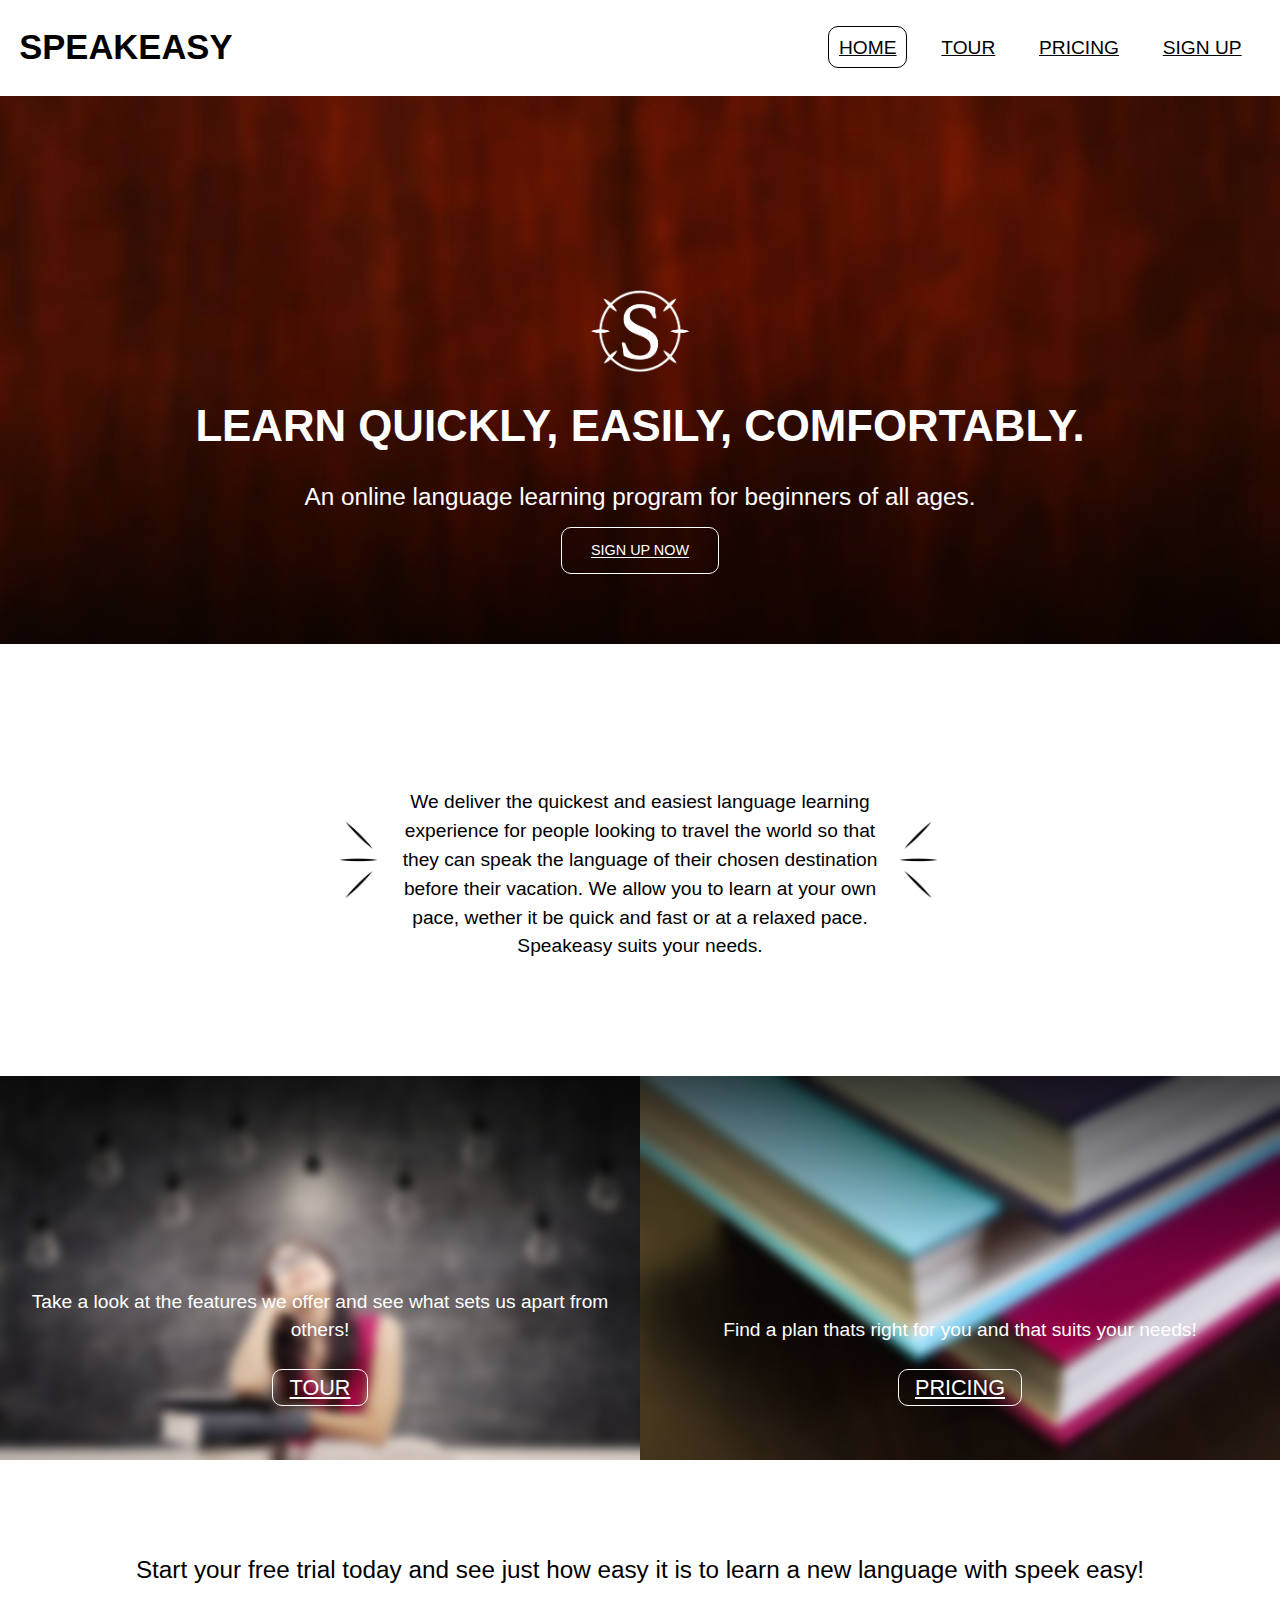
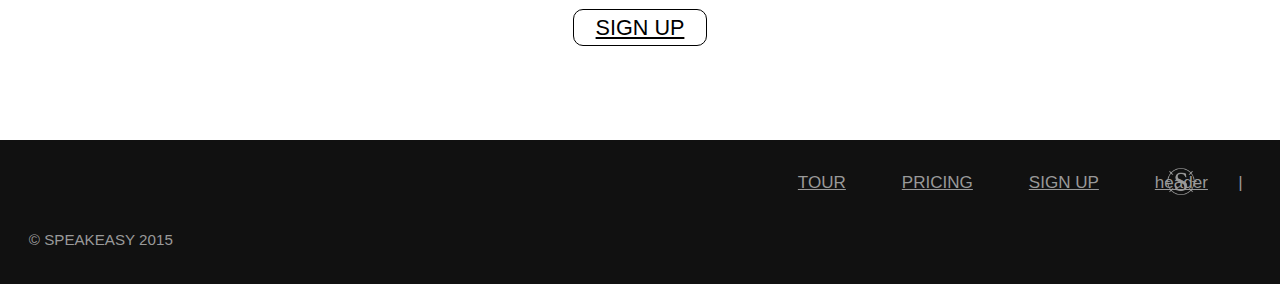
==== index.html @ 51e96afe "Current page highlight/box" ====
<!DOCTYPE html>
<html lang="en-ca">
<head>
<meta charset="utf-8">
<meta name="viewport" content="width=device-width, initial-scale=1.0, maximum-scale=1.0, target-densitydpi=medium-dpi, user-scalable=0" />
<title>SpeakEasy</title>
<link href="css/modules.css" rel="stylesheet">
<link href="css/type.css" rel="stylesheet">
<link href="css/grid.css" rel="stylesheet">
<link href="css/main.css" rel="stylesheet">
<link href='https://fonts.googleapis.com/css?family=Source+Sans+Pro:400,300,700|Amatic+SC:400,700' rel='stylesheet' type='text/css'>
<meta name="handheldfriendly" content="true">
<meta name="mobileoptimized" content="240">
</head>

<ul class="skip-links">
  <li><a href="#main">Jump to main content</a></li>
  <li><a href="#nav">Jump to navigation</a></li>

</ul>

<header id="header" role="navigation">

  <div class="grid">
    <div class="grid xs-1-4 s-1-4 m-1-4 l-1-4 xl-1-4">
      <div class="unit xs-1-3 s-1-3 m-1-3 l-1-3 xl-1-3">
        <a href="index.html" style="text-decoration:none; color:#000;"><h1 class="amatic push-0">SPEAKEASY</h1></a>
      </div>
    </div>

    <div class="grid xs-1-2 s-1-2 m-3-4 l-3-4 xl-3-4">
    <nav class="pad-top-half">
      <ul class="nav unit ">
        <li><a class="current" href="index.html">HOME</a></li>
        <li><a href="tour.html">TOUR</a></li>
        <li><a href="pricing.html">PRICING</a></li>
        <li><a href="signup.html">SIGN UP</a></li>
      </ul>
    </nav>
  </div>
</header>

<main id="main" role="main">
<body>

    <div class="grid xs-1 s-1 m-1 l-1 xl-1">
      <div class="grid xs-1 s-1 m-1 l-1 xl-1">
        <div class="banner">
          <div class="ban-con">
            <div class="logo">
              <div class="unit xs-1 s-1 m-1 l-1 xl-1 pad-t-2">
              <h1 class="yotta amatic pad-t-2 ">LEARN QUICKLY, EASILY, COMFORTABLY.</h1>
              <p class="giga 300 gutter">An online language learning program for beginners of all ages.</p>
              <a class="sign-up1" href="signup.html">SIGN UP NOW</a>
            </div>
            </div>
          </div>
        </div>
      </div>
    </div>


  <div class="grid">

    <div class=" spike unit xs-1 s-1 m-3-4 l-1-2 xl-1-2 center gutter-2 pad-t">
      <p class="push-0 space">We deliver the quickest and easiest language learning experience for people looking to travel the world so that they can speak the language of their chosen destination before their vacation. We allow you to learn at your own pace, wether it be quick and fast or at a relaxed pace. Speakeasy suits your needs.</p>
    </div>

  </div>

<div class="grid">
    <div class="unit xs-1 s-1 m-1-2 l-1-2 xl-1-2">
      <div class="banner1">
        <div class="ban-con1">
          <p class="kilo gutter">Take a look at the features we offer and see what sets us apart from others!</p>
          <a class="mega" href="tour.html">TOUR</a>
        </div>
      </div>
    </div>

    <div class="unit xs-1 s-1 m-1-2 l-1-2 xl-1-2">
      <div class="banner2">
        <div class="ban-con1">
          <p class="kilo gutter">Find a plan thats right for you and that suits your needs!</p>
          <a class="mega" href="pricing.html">PRICING</a>
        </div>
      </div>
    </div>

</div>

    <div class="grid space gutter">
      <div class="unit xs-1 s-1 m-1 l-1 xl-1 center">
        <p class="giga gutter center"> Start your free trial today and see just how easy it is to learn a new language with speek easy!</p>
        <a class="mega signup center gutter" href="signup.html">SIGN UP</a>
      </div>
    </div>

</body>
</main>

<footer>
  <div class="grid">
    <div class="unit xs-1 s-1 m-1 l-1 xl-1 pad-t ">
      <nav class="milli right gutter"role="navigation">
        <ul class="nav-f">
          <li><a href="tour.html">TOUR</a></li>
          <li><a href="pricing.html">PRICING</a></li>
          <li><a href="signup.html">SIGN UP</a></li>
          <li><a class="logo2" href="#header">header</a> | </li>
        </ul>
    </nav>
  </div>
  </div>

  <div class="grid">
    <div class="unit xs-1 s-1 m-1 l-1 xl-1 gutter" role="contentinfo">
      <p class="micro">© SPEAKEASY 2015</p>
    </div>
  </div>

</footer>

</html>
---- css/modules.css ----
/*!
 * Modulifier || Code released under the UNLICENSE
 * Code under other copyrights & licenses listed below.
 * http://modulifier.web-dev.tools/#responsive;images;list-group;embed;media-object;positioning;forms;accessibility;print
 */

@-moz-viewport { width: device-width; scale: 1; }
@-ms-viewport { width: device-width; scale: 1; }
@-o-viewport { width: device-width; scale: 1; }
@-webkit-viewport { width: device-width; scale: 1; }
@viewport { width: device-width; scale: 1; }

html {
  box-sizing: border-box;
  -moz-text-size-adjust: 100%;
  -ms-text-size-adjust: 100%;
  -webkit-text-size-adjust: 100%;
  text-size-adjust: 100%;
}

*, *::before, *::after {
  box-sizing: inherit;
}

body {
  margin: 0;
}

article, aside, details, figcaption, figure,
footer, header, main, menu, nav, section, summary {
  display: block;
}

audio, canvas, progress, video {
  display: inline-block;
  vertical-align: baseline;
}

template {
  display: none;
}

img {
  border: 0;
}

.img-flex {
  display: block;
  width: 100%;
}

svg:not(:root) {
  overflow: hidden;
}

svg {
  fill: currentColor;
  stroke: currentColor;
}

.image-replacement, .ir {
  overflow: hidden;
  direction: ltr;
  text-align: left;
  text-indent: 100%;
  white-space: nowrap;
}

.list-group {
  padding-left: 0;
  list-style-type: none;
}

.list-group > dd {
  margin-left: 0;
}

.list-group--inline::before,
.list-group--inline::after {
  content: "";
  display: table;
}

.list-group--inline::after {
  clear: both;
}

.list-group--inline > li {
  display: inline-block;
}

.list-group--inline > dt {
  clear: left;
  float: left;
  width: 11em;
}

.list-group--inline > dd {
  float: left;
  min-width: 12em;
}

.embed {
  margin-left: 0;
  margin-right: 0;
  overflow: hidden;
  position: relative;
  width: 100%;
}

.embed--1by1 {
  padding-top: 100%; /* Square */
}

.embed--4by3 {
  padding-top: 75%; /* Traditional TV/computer screens */
}

.embed--iso216 {
  padding-top: 70.92%; /* A-standard paper sizes */
}

.embed--3by2 {
  padding-top: 66.6%; /* Classic 35 mm film & most digital photos, landscape */
}

.embed--2by3 {
  padding-top: 150%; /* Classic 35 mm film & most digital photos, portrait */
}

.embed--golden {
  padding-top: 61.8%; /* The Golden Ratio */
}

.embed--16by9 {
  padding-top: 56.25%; /* HD TV */
}

.embed--185by100 {
  padding-top: 54.05%; /* Common widescreen cinema */
}

.embed--24by10 {
  padding-top: 41.667%; /* Widescreen cinema: 2.4:1 */;
}

.embed--3by1 {
  padding-top: 33.3333%; /* Panorama photos */
}

.embed--4by1 {
  padding-top: 25%; /* Polyvision */
}

.embed__item {
  height: 100%;
  left: 0;
  position: absolute;
  top: 0;
  width: 100%;
}

.media {
  overflow: hidden;
}

.media__img {
  float: left;
}

.media__img--reversed {
  float: right;
}

.media__img--stacked {
  float: none;
}

.media__body {
  overflow: hidden;
  min-width: 12em; /* Slightly less than 200px, responsiveness built in */
}

.center {
  margin-left: auto;
  margin-right: auto;
}

.clearfix::before, .clearfix::after {
  content: "";
  display: table;
}

.clearfix::after {
  clear: both;
}

.left {
  float: left;
}

.right {
  float: right;
}

.inline {
  display: inline;
}

.block {
  display: block;
}

.inline-block, .ib {
  display: inline-block;
}

.valign-top {
  vertical-align: top;
}

.valign-bottom {
  vertical-align: bottom;
}

.valign-middle {
  vertical-align: middle;
}

.fixed {
  position: fixed;
}

.relative {
  position: relative;
}

.absolute {
  position: absolute;
}

.static {
  position: static;
}

.zindex-1 {
  z-index: 1;
}

.zindex-2 {
  z-index: 2;
}

.zindex-3 {
  z-index: 3;
}

.pin-top-left, .pin-tl {
  top: 0;
  left: 0;
}

.pin-top-right, .pin-tr {
  top: 0;
  right: 0;
}

.pin-bottom-left, .pin-bl {
  bottom: 0;
  left: 0;
}

.pin-bottom-right, .pin-br {
  bottom: 0;
  right: 0;
}

.width-quarter, .w-1-4 {
  width: 25%;
}

.width-half, .w-1-2 {
  width: 50%;
}

.width-full, .w-1 {
  width: 100%;
}

label, .label-block {
  display: block;
  cursor: pointer;
}

input[type="checkbox"] + label,
input[type="radio"] + label,
.label-inline {
  display: inline-block;
}

/*!
 * (c) Nicolas Gallagher and Jonathan Neal of Normalize.css || MIT License
 *     https://necolas.github.io/normalize.css/
 */

button, input, optgroup, select, textarea {
  color: inherit;
  font: inherit;
  margin: 0;
}

button {
  overflow: visible;
}

button,
select {
  text-transform: none;
}

button,
html input[type="button"],
input[type="reset"],
input[type="submit"] {
  -webkit-appearance: button;
  cursor: pointer;
}

button[disabled],
html input[disabled] {
  cursor: default;
}

button::-moz-focus-inner,
input::-moz-focus-inner {
  border: 0;
  padding: 0;
}

input[type="checkbox"],
input[type="radio"] {
  padding: 0;
}

input[type="number"]::-webkit-inner-spin-button,
input[type="number"]::-webkit-outer-spin-button {
  height: auto;
}

input[type="search"] {
  -webkit-appearance: textfield;
}

input[type="search"]::-webkit-search-cancel-button,
input[type="search"]::-webkit-search-decoration {
  -webkit-appearance: none;
}

fieldset {
  border: 1px solid;
}

legend {
  border: 0;
  padding: 0;
}

textarea {
  overflow: auto;
}

optgroup {
  font-weight: bold;
}

/*! End Normalize.css code */

a:hover, a:active {
  outline: none;
}

a:focus, [tabindex="0"]:focus,
input:focus, textarea:focus, button:focus {
  outline: 3px solid #000;
  outline-offset: 3px;
}

.skip-links {
  margin: 0;
  padding: 0;
  list-style-type: none;
}

.skip-links a {
  padding: 0.5em 0.75em;
  position: absolute;
  top: -3em;
  z-index: 10000; /* To make sure they're always on top */
  background-color: #000;
  color: #fff;
  font-size: 1.125rem;
  font-weight: bold;
  text-decoration: none;
}

.skip-links a:focus {
  top: 0;
}

.print-only {
  display: none;
  visibility: hidden;
}

@media print {

  .no-print {
    display: none;
    visibility: hidden;
  }

  .print-only {
    display: block;
    visibility: visible;
  }

  /*!
   * (c) HTML5 Boilerplate || MIT License
   *     https://html5boilerplate.com/
   */

  *, *:before, *:after, *:first-letter, *:first-line {
    background: none transparent !important;
    color: #000 !important;
    box-shadow: none !important;
    text-shadow: none !important;
  }

  a, a:visited {
    text-decoration: underline;
  }

  a[href]:after {
    content: " (" attr(href) ")";
  }

  abbr[title]:after {
    content: " (" attr(title) ")";
  }

  a[href^="#"]:after,
  a[href^="javascript:"]:after {
    content: "";
  }

  pre, blockquote {
    page-break-inside: avoid;
  }

  thead {
    display: table-header-group;
  }

  tr, img {
    page-break-inside: avoid;
  }

  p, h1, h2, h3, h4, h5, h6 {
    orphans: 3;
    widows: 3;
  }

  h1, h2, h3, h4, h5, h6 {
    page-break-after: avoid;
  }

  /*! End HTML5 Boilerplate code */
}
---- css/type.css ----
/*
  Typografier || Code released under the UNLICENSE
  http://typografier.web-dev.tools/#0,100,1.3,1.067;38,110,1.4,1.125;60,120,1.5,1.125;90,130,1.5,1.125
*/

html {
  font-size: 100%;
  line-height: 1.3;
}

a {
  background-color: transparent;
}

sub, sup {
  font-size: 75%;
  line-height: 1px;
  position: relative;
  vertical-align: baseline;
}

sup {
  top: -0.5em;
}

sub {
  bottom: -0.25em;
}

pre, code, kbd, samp {
  font-size: 100%;
}

abbr[title] {
  border-bottom: 1px dotted;
  text-decoration: none;
}

b, strong {
  font-weight: bold;
}

dfn, caption {
  font-style: italic;
}

hr {
  border: 0;
  border-top: 1px solid;
  height: 0;
}

table {
  border-collapse: collapse;
  border-spacing: 0;
  width: 100%;
}

th, td {
  border-bottom: 1px solid;
  text-align: left;
}

thead th {
  vertical-align: bottom;
}

.text-left {
  text-align: left;
}

.text-right {
  text-align: right;
}

.text-center {
  text-align: center;
}

.normal {
  font-weight: normal;
}

.bold {
  font-weight: bold;
}

.italic {
  font-style: italic;
}

.text-upper {
  text-transform: uppercase;
}

.text-lower {
  text-transform: lowercase;
}

h1, h2, h3, h4, h5, h6,
p, ul, ol, dl, dd, figure,
blockquote, details, hr,
fieldset, pre, table {
  margin: 0 0 1.3rem;
}

.yotta {
  font-size: 1.5745rem;
  line-height: 1.6513;
}

.zetta {
  font-size: 1.4757rem;
  line-height: 1.7619;
}

h1, .exa {
  font-size: 1.3830rem;
  line-height: 1.8800;
}

h2, .peta {
  font-size: 1.2962rem;
  line-height: 1.0030;
}

h3, .tera {
  font-size: 1.2148rem;
  line-height: 1.0702;
}

h4, .giga {
  font-size: 1.1385rem;
  line-height: 1.1419;
}

h5, .mega {
  font-size: 1.0670rem;
  line-height: 1.2184;
}

h6, .kilo, input, textarea {
  font-size: 1.0000rem;
  line-height: 1.3000;
}

small, .milli {
  font-size: 0.9372rem;
  line-height: 1.3871;
}

.micro {
  font-size: 0.8784rem;
  line-height: 1.4800;
}

.push {
  margin-bottom: 1.3rem;
}

.push-none, .push-0 {
  margin-bottom: 0;
}

.push-double, .push-2 {
  margin-bottom: 2.6000rem;
}

.push-half, .push-1-2 {
  margin-bottom: 0.6500rem;
}

.push-quarter, .push-1-4 {
  margin-bottom: 0.3250rem;
}

.push-right-quarter, .push-r-1-4 {
  margin-right: 0.3250rem;
}

.push-right-half, .push-r-1-2 {
  margin-right: 0.6500rem;
}

.push-right, .push-r {
  margin-right: 1.3rem;
}

.pad-top, .pad-t {
  padding-top: 1.3rem;
}

.pad-bottom, .pad-b {
  padding-bottom: 1.3rem;
}

.pad-top-double, .pad-t-2 {
  padding-top: 2.6000rem;
}

.pad-bottom-double, .pad-b-2 {
  padding-bottom: 2.6000rem;
}

.pad-top-half, .pad-t-1-2 {
  padding-top: 0.6500rem;
}

.pad-bottom-half, .pad-b-1-2 {
  padding-bottom: 0.6500rem;
}

.pad-top-quarter, .pad-t-1-4 {
  padding-top: 0.3250rem;
}

.pad-bottom-quarter, .pad-b-1-4 {
  padding-bottom: 0.3250rem;
}

.island {
  padding: 1.3rem;
}

.island-double, .island-2 {
  padding: 2.6000rem;
}

.island-half, .island-1-2 {
  padding: 0.6500rem;
}

.island-quarter, .island-1-4,
td, th, fieldset {
  padding: 0.3250rem;
}

.gutter {
  padding-left: 1.3rem;
  padding-right: 1.3rem;
}

.gutter-double, .gutter-2 {
  padding-left: 2.6000rem;
  padding-right: 2.6000rem;
}

.gutter-half, .gutter-1-2 {
  padding-left: 0.6500rem;
  padding-right: 0.6500rem;
}

.gutter-quarter, .gutter-1-4 {
  padding-left: 0.3250rem;
  padding-right: 0.3250rem;
}

@media only screen and (min-width: 38em) {

html {
  font-size: 110%;
  line-height: 1.4;
}

h1, h2, h3, h4, h5, h6,
p, ul, ol, dl, dd, figure,
blockquote, details, hr,
fieldset, pre, table {
  margin: 0 0 1.4rem;
}

.yotta {
  font-size: 2.2807rem;
  line-height: 1.2277;
}

.zetta {
  font-size: 2.0273rem;
  line-height: 1.3812;
}

h1, .exa {
  font-size: 1.8020rem;
  line-height: 1.5538;
}

h2, .peta {
  font-size: 1.6018rem;
  line-height: 1.7480;
}

h3, .tera {
  font-size: 1.4238rem;
  line-height: 1.9665;
}

h4, .giga {
  font-size: 1.2656rem;
  line-height: 1.1062;
}

h5, .mega {
  font-size: 1.1250rem;
  line-height: 1.2444;
}

h6, .kilo, input, textarea {
  font-size: 1.0000rem;
  line-height: 1.4000;
}

small, .milli {
  font-size: 0.8889rem;
  line-height: 1.5750;
}

.micro {
  font-size: 0.7901rem;
  line-height: 1.7719;
}

.push {
  margin-bottom: 1.4rem;
}

.push-none, .push-0 {
  margin-bottom: 0;
}

.push-double, .push-2 {
  margin-bottom: 2.8000rem;
}

.push-half, .push-1-2 {
  margin-bottom: 0.7000rem;
}

.push-quarter, .push-1-4 {
  margin-bottom: 0.3500rem;
}

.push-right-quarter, .push-r-1-4 {
  margin-right: 0.3500rem;
}

.push-right-half, .push-r-1-2 {
  margin-right: 0.7000rem;
}

.push-right, .push-r {
  margin-right: 1.4rem;
}

.pad-top, .pad-t {
  padding-top: 1.4rem;
}

.pad-bottom, .pad-b {
  padding-bottom: 1.4rem;
}

.pad-top-double, .pad-t-2 {
  padding-top: 2.8000rem;
}

.pad-bottom-double, .pad-b-2 {
  padding-bottom: 2.8000rem;
}

.pad-top-half, .pad-t-1-2 {
  padding-top: 0.7000rem;
}

.pad-bottom-half, .pad-b-1-2 {
  padding-bottom: 0.7000rem;
}

.pad-top-quarter, .pad-t-1-4 {
  padding-top: 0.3500rem;
}

.pad-bottom-quarter, .pad-b-1-4 {
  padding-bottom: 0.3500rem;
}

.island {
  padding: 1.4rem;
}

.island-double, .island-2 {
  padding: 2.8000rem;
}

.island-half, .island-1-2 {
  padding: 0.7000rem;
}

.island-quarter, .island-1-4,
td, th, fieldset {
  padding: 0.3500rem;
}

.gutter {
  padding-left: 1.4rem;
  padding-right: 1.4rem;
}

.gutter-double, .gutter-2 {
  padding-left: 2.8000rem;
  padding-right: 2.8000rem;
}

.gutter-half, .gutter-1-2 {
  padding-left: 0.7000rem;
  padding-right: 0.7000rem;
}

.gutter-quarter, .gutter-1-4 {
  padding-left: 0.3500rem;
  padding-right: 0.3500rem;
}

}

@media only screen and (min-width: 60em) {

html {
  font-size: 120%;
  line-height: 1.5;
}

h1, h2, h3, h4, h5, h6,
p, ul, ol, dl, dd, figure,
blockquote, details, hr,
fieldset, pre, table {
  margin: 0 0 1.5rem;
}

.yotta {
  font-size: 2.2807rem;
  line-height: 1.3154;
}

.zetta {
  font-size: 2.0273rem;
  line-height: 1.4798;
}

h1, .exa {
  font-size: 1.8020rem;
  line-height: 1.6648;
}

h2, .peta {
  font-size: 1.6018rem;
  line-height: 1.8729;
}

h3, .tera {
  font-size: 1.4238rem;
  line-height: 1.0535;
}

h4, .giga {
  font-size: 1.2656rem;
  line-height: 1.1852;
}

h5, .mega {
  font-size: 1.1250rem;
  line-height: 1.3333;
}

h6, .kilo, input, textarea {
  font-size: 1.0000rem;
  line-height: 1.5000;
}

small, .milli {
  font-size: 0.8889rem;
  line-height: 1.6875;
}

.micro {
  font-size: 0.7901rem;
  line-height: 1.8984;
}

.push {
  margin-bottom: 1.5rem;
}

.push-none, .push-0 {
  margin-bottom: 0;
}

.push-double, .push-2 {
  margin-bottom: 3.0000rem;
}

.push-half, .push-1-2 {
  margin-bottom: 0.7500rem;
}

.push-quarter, .push-1-4 {
  margin-bottom: 0.3750rem;
}

.push-right-quarter, .push-r-1-4 {
  margin-right: 0.3750rem;
}

.push-right-half, .push-r-1-2 {
  margin-right: 0.7500rem;
}

.push-right, .push-r {
  margin-right: 1.5rem;
}

.pad-top, .pad-t {
  padding-top: 1.5rem;
}

.pad-bottom, .pad-b {
  padding-bottom: 1.5rem;
}

.pad-top-double, .pad-t-2 {
  padding-top: 3.0000rem;
}

.pad-bottom-double, .pad-b-2 {
  padding-bottom: 3.0000rem;
}

.pad-top-half, .pad-t-1-2 {
  padding-top: 0.7500rem;
}

.pad-bottom-half, .pad-b-1-2 {
  padding-bottom: 0.7500rem;
}

.pad-top-quarter, .pad-t-1-4 {
  padding-top: 0.3750rem;
}

.pad-bottom-quarter, .pad-b-1-4 {
  padding-bottom: 0.3750rem;
}

.island {
  padding: 1.5rem;
}

.island-double, .island-2 {
  padding: 3.0000rem;
}

.island-half, .island-1-2 {
  padding: 0.7500rem;
}

.island-quarter, .island-1-4,
td, th, fieldset {
  padding: 0.3750rem;
}

.gutter {
  padding-left: 1.5rem;
  padding-right: 1.5rem;
}

.gutter-double, .gutter-2 {
  padding-left: 3.0000rem;
  padding-right: 3.0000rem;
}

.gutter-half, .gutter-1-2 {
  padding-left: 0.7500rem;
  padding-right: 0.7500rem;
}

.gutter-quarter, .gutter-1-4 {
  padding-left: 0.3750rem;
  padding-right: 0.3750rem;
}

}

@media only screen and (min-width: 90em) {

html {
  font-size: 130%;
  line-height: 1.5;
}

h1, h2, h3, h4, h5, h6,
p, ul, ol, dl, dd, figure,
blockquote, details, hr,
fieldset, pre, table {
  margin: 0 0 1.5rem;
}

.yotta {
  font-size: 2.2807rem;
  line-height: 1.3154;
}

.zetta {
  font-size: 2.0273rem;
  line-height: 1.4798;
}

h1, .exa {
  font-size: 1.8020rem;
  line-height: 1.6648;
}

h2, .peta {
  font-size: 1.6018rem;
  line-height: 1.8729;
}

h3, .tera {
  font-size: 1.4238rem;
  line-height: 1.0535;
}

h4, .giga {
  font-size: 1.2656rem;
  line-height: 1.1852;
}

h5, .mega {
  font-size: 1.1250rem;
  line-height: 1.3333;
}

h6, .kilo, input, textarea {
  font-size: 1.0000rem;
  line-height: 1.5000;
}

small, .milli {
  font-size: 0.8889rem;
  line-height: 1.6875;
}

.micro {
  font-size: 0.7901rem;
  line-height: 1.8984;
}

.push {
  margin-bottom: 1.5rem;
}

.push-none, .push-0 {
  margin-bottom: 0;
}

.push-double, .push-2 {
  margin-bottom: 3.0000rem;
}

.push-half, .push-1-2 {
  margin-bottom: 0.7500rem;
}

.push-quarter, .push-1-4 {
  margin-bottom: 0.3750rem;
}

.push-right-quarter, .push-r-1-4 {
  margin-right: 0.3750rem;
}

.push-right-half, .push-r-1-2 {
  margin-right: 0.7500rem;
}

.push-right, .push-r {
  margin-right: 1.5rem;
}

.pad-top, .pad-t {
  padding-top: 1.5rem;
}

.pad-bottom, .pad-b {
  padding-bottom: 1.5rem;
}

.pad-top-double, .pad-t-2 {
  padding-top: 3.0000rem;
}

.pad-bottom-double, .pad-b-2 {
  padding-bottom: 3.0000rem;
}

.pad-top-half, .pad-t-1-2 {
  padding-top: 0.7500rem;
}

.pad-bottom-half, .pad-b-1-2 {
  padding-bottom: 0.7500rem;
}

.pad-top-quarter, .pad-t-1-4 {
  padding-top: 0.3750rem;
}

.pad-bottom-quarter, .pad-b-1-4 {
  padding-bottom: 0.3750rem;
}

.island {
  padding: 1.5rem;
}

.island-double, .island-2 {
  padding: 3.0000rem;
}

.island-half, .island-1-2 {
  padding: 0.7500rem;
}

.island-quarter, .island-1-4,
td, th, fieldset {
  padding: 0.3750rem;
}

.gutter {
  padding-left: 1.5rem;
  padding-right: 1.5rem;
}

.gutter-double, .gutter-2 {
  padding-left: 3.0000rem;
  padding-right: 3.0000rem;
}

.gutter-half, .gutter-1-2 {
  padding-left: 0.7500rem;
  padding-right: 0.7500rem;
}

.gutter-quarter, .gutter-1-4 {
  padding-left: 0.3750rem;
  padding-right: 0.3750rem;
}

}
---- css/grid.css ----
/*
  Gridifier || Code released under the UNLICENSE
  http://gridifier.web-dev.tools/#xs,4,0,0,0;s,4,25,0,0;m,4,38,1,1;l,4,60,1,1
*/

.grid {
  margin: 0;
  padding: 0;
  letter-spacing: -0.31em;
  text-rendering: optimizespeed;
  display: -webkit-flex;
  -webkit-flex-flow: row wrap;
  display: -ms-flexbox;
  -ms-flex-flow: row wrap;
  display: flex;
  flex-flow: row wrap;
}

.grid-bottom {
  -webkit-align-items: flex-end;
  -ms-align-items: flex-end;
  align-items: flex-end;
}

.grid-middle {
  -webkit-align-items: center;
  -ms-align-items: center;
  align-items: center;
}

.grid-stretch {
  -webkit-align-items: stretch;
  -ms-align-items: stretch;
  align-items: stretch;
}

.opera-only :-o-prefocus, .grid {
  word-spacing: -0.43em;
}

.unit {
  letter-spacing: normal;
  text-rendering: auto;
  vertical-align: top;
  word-spacing: normal;
  display: inline-block;
  visibility: visible;
}

.grid-bottom .unit {
  vertical-align: bottom;
}

.grid-middle .unit {
  vertical-align: middle;
}

[class*="unit-push-"],
[class*="unit-pull-"] {
  position: relative;
}

.unit-xs-hidden {
  display: none;
  visibility: hidden;
}

.unit-xs-centered {
  margin: 0 auto;
}

.unit-xs-1, .xs-1 {
  display: block;
  visibility: visible;
  width: 100%;
}

.unit-xs-1-2, .xs-1-2 {
  width: 50.0000%;
}

.unit-xs-1-3, .xs-1-3 {
  width: 33.3333%;
}

.unit-xs-2-3, .xs-2-3 {
  width: 66.6667%;
}

.unit-xs-1-4, .xs-1-4 {
  width: 25.0000%;
}

.unit-xs-3-4, .xs-3-4 {
  width: 75.0000%;
}

.unit-xs-1-2,.xs-1-2,.unit-xs-1-3,.xs-1-3,.unit-xs-2-3,.xs-2-3,.unit-xs-1-4,.xs-1-4,.unit-xs-3-4,.xs-3-4 {
  display: inline-block;
  visibility: visible;
}

@media only screen and (min-width: 25em) {

.unit-s-hidden {
  display: none;
  visibility: hidden;
}

.unit-s-centered {
  margin: 0 auto;
}

.unit-s-1, .s-1 {
  display: block;
  visibility: visible;
  width: 100%;
}

.unit-s-1-2, .s-1-2 {
  width: 50.0000%;
}

.unit-s-1-3, .s-1-3 {
  width: 33.3333%;
}

.unit-s-2-3, .s-2-3 {
  width: 66.6667%;
}

.unit-s-1-4, .s-1-4 {
  width: 25.0000%;
}

.unit-s-3-4, .s-3-4 {
  width: 75.0000%;
}

.unit-s-1-2,.s-1-2,.unit-s-1-3,.s-1-3,.unit-s-2-3,.s-2-3,.unit-s-1-4,.s-1-4,.unit-s-3-4,.s-3-4 {
  display: inline-block;
  visibility: visible;
}

}

@media only screen and (min-width: 38em) {

.unit-m-hidden {
  display: none;
  visibility: hidden;
}

.unit-m-centered {
  margin: 0 auto;
}

.unit-m-1, .m-1 {
  display: block;
  visibility: visible;
  width: 100%;
}

.unit-offset-m-0 {
  margin-left: 0;
}

.unit-push-m-0,
.unit-pull-m-0 {
  left: 0;
}

.unit-m-1-2, .m-1-2 {
  width: 50.0000%;
}

.unit-offset-m-1-2 {
  margin-left: 50.0000%;
}

.unit-push-m-1-2 {
  left: 50.0000%;
}

.unit-pull-m-1-2 {
  left: -50.0000%;
}

.unit-m-1-3, .m-1-3 {
  width: 33.3333%;
}

.unit-offset-m-1-3 {
  margin-left: 33.3333%;
}

.unit-push-m-1-3 {
  left: 33.3333%;
}

.unit-pull-m-1-3 {
  left: -33.3333%;
}

.unit-m-2-3, .m-2-3 {
  width: 66.6667%;
}

.unit-offset-m-2-3 {
  margin-left: 66.6667%;
}

.unit-push-m-2-3 {
  left: 66.6667%;
}

.unit-pull-m-2-3 {
  left: -66.6667%;
}

.unit-m-1-4, .m-1-4 {
  width: 25.0000%;
}

.unit-offset-m-1-4 {
  margin-left: 25.0000%;
}

.unit-push-m-1-4 {
  left: 25.0000%;
}

.unit-pull-m-1-4 {
  left: -25.0000%;
}

.unit-m-3-4, .m-3-4 {
  width: 75.0000%;
}

.unit-offset-m-3-4 {
  margin-left: 75.0000%;
}

.unit-push-m-3-4 {
  left: 75.0000%;
}

.unit-pull-m-3-4 {
  left: -75.0000%;
}

.unit-m-1-2,.m-1-2,.unit-m-1-3,.m-1-3,.unit-m-2-3,.m-2-3,.unit-m-1-4,.m-1-4,.unit-m-3-4,.m-3-4 {
  display: inline-block;
  visibility: visible;
}

}

@media only screen and (min-width: 60em) {

.unit-l-hidden {
  display: none;
  visibility: hidden;
}

.unit-l-centered {
  margin: 0 auto;
}

.unit-l-1, .l-1 {
  display: block;
  visibility: visible;
  width: 100%;
}

.unit-offset-l-0 {
  margin-left: 0;
}

.unit-push-l-0,
.unit-pull-l-0 {
  left: 0;
}

.unit-l-1-2, .l-1-2 {
  width: 50.0000%;
}

.unit-offset-l-1-2 {
  margin-left: 50.0000%;
}

.unit-push-l-1-2 {
  left: 50.0000%;
}

.unit-pull-l-1-2 {
  left: -50.0000%;
}

.unit-l-1-3, .l-1-3 {
  width: 33.3333%;
}

.unit-offset-l-1-3 {
  margin-left: 33.3333%;
}

.unit-push-l-1-3 {
  left: 33.3333%;
}

.unit-pull-l-1-3 {
  left: -33.3333%;
}

.unit-l-2-3, .l-2-3 {
  width: 66.6667%;
}

.unit-offset-l-2-3 {
  margin-left: 66.6667%;
}

.unit-push-l-2-3 {
  left: 66.6667%;
}

.unit-pull-l-2-3 {
  left: -66.6667%;
}

.unit-l-1-4, .l-1-4 {
  width: 25.0000%;
}

.unit-offset-l-1-4 {
  margin-left: 25.0000%;
}

.unit-push-l-1-4 {
  left: 25.0000%;
}

.unit-pull-l-1-4 {
  left: -25.0000%;
}

.unit-l-3-4, .l-3-4 {
  width: 75.0000%;
}

.unit-offset-l-3-4 {
  margin-left: 75.0000%;
}

.unit-push-l-3-4 {
  left: 75.0000%;
}

.unit-pull-l-3-4 {
  left: -75.0000%;
}

.unit-l-1-2,.l-1-2,.unit-l-1-3,.l-1-3,.unit-l-2-3,.l-2-3,.unit-l-1-4,.l-1-4,.unit-l-3-4,.l-3-4 {
  display: inline-block;
  visibility: visible;
}

}

.unit-content-distribute {
  display: -ms-flexbox;
  display: -webkit-flex;
  display: flex;
  -ms-flex-direction: column;
  -webkit-flex-direction: column;
  flex-direction: column;
  -ms-flex-pack: justify;
  -webkit-justify-content: space-between;
  justify-content: space-between;
}

.content-fill {
  -ms-flex-grow: 2;
  -webkit-flex-grow: 2;
  flex-grow: 2;
  max-width: 100%; /* @bugfix: IE 10, 11 */
}

.content-shrink {
  -ms-align-self: center;
  -webkit-align-self: center;
  align-self: center;
}
---- css/main.css ----
@-moz-viewport {width: device-width; scale: 1;}
@-ms-viewport {width: device-width; scale: 1;}
@-o-viewport {width: device-width; scale: 1;}
@-webkit-viewport {width: device-width; scale: 1;}
@viewport {width: device-width; scale: 1;}

html {
box-sizing: border-box;
text-size-adjust: 100%;
-moz-text-size-adjust: 100%;
-ms-text-size-adjust: 100%;
-webkit-text-size-adjust: 100%;
}

*, *::before, *::after {
box-sizing: inherit;
}

/*
font-family: 'Arimo', sans-serif;
font-family: 'Amatic SC', cursive;
*/

html {
  font-family: 'Arimo', sans-serif;
}



/*NAVIGATION*/
header {
  background-color: #fff;
  padding: 1em;
}

nav {
  text-align: center;
  position: relative;

}
.nav {
  margin: 0;
  padding: 0;
  text-align: center;
  list-style-type: none;
  background-color: #fff;
  float: left;
}

.nav a{
    color: #000;
    padding: .5em .5em;
    font-weight: 300;
}

.nav li {
  padding: .5em;
}

.nav a:hover {
  color: #6C0404;
}

@media only screen and (min-width: 38em) {

  .nav li{
    display: inline;
  }

  .nav {
    float: right;

  }
}

.current {
  background-color: #fff;
  padding: .5em .5em;
  border-radius: 10px;
  border: #000;
  border-style: solid;
  border-width: 1px;

}

/*BODY*/
.amatic {
  font-family: 'Amatic SC', cursive,;
}

.logo {
  background: url("../img/saas-logo2.png");
  background-size: 120px auto;
  background-position: center top;
  background-repeat: no-repeat;
}

.spike{
  background: url("../img/spikes1.png") ,url("../img/spikes2.png");
  background-size: 80px auto, 80px auto;
	background-position: left center, right center;
	background-repeat: no-repeat;
  margin-bottom: 2em auto;
}

.spike p {
  padding: 1em
}

.signup {
  color: #000;
  background-color: transparent;
  padding: .25em 1em;
  border-radius: 10px;
  font-weight: 300;
  border: #000;
  border-style: solid;
  border-width: 1px;
}

.signup:hover {
  color: #fff;
  background-color: #000;
  padding: .25em 1em;
  border-radius: 10px;
  font-weight: 300;
  border: #000;
  border-style: solid;
  border-width: 1px;
}

.space {
  text-align: center;
  margin-top: 5em;
  margin-bottom: 5em;
}

.box {
  border: #000;
  border-style: solid;
  border-width: 5px;
  margin: .5em;
}

.t-center {
  text-align: center;
}

/*BANNERS*/
.banner {
  position: relative;
  text-align: center;
  font-size: .75rem;
  max-height: 75vh;
  overflow: hidden;
  clear: both;
  background:
  linear-gradient(to top, rgba(0, 0, 0, 0.7), transparent) no-repeat center bottom / 100% 50%,
  url("../img/herobanner.jpg") no-repeat center top / cover;
  padding-top: 42.85%;
}

.banner1 {
  position: relative;
  text-align: center;
  font-size: .75rem;
  max-height: 75vh;
  overflow: hidden;
  clear: both;
  background:
  linear-gradient(to bottom, rgba(0, 0, 0, 0.7), transparent) no-repeat center top / 100% 50%,
  url("../img/idea2.jpg") no-repeat center top / cover;
  padding-top: 60%;
}

.banner2 {
  position: relative;
  text-align: center;
  font-size: .75rem;
  max-height: 75vh;
  overflow: hidden;
  clear: both;
  background:
  linear-gradient(to bottom, rgba(0, 0, 0, 0.7), transparent) no-repeat center top / 100% 50%,
  url("../img/books.jpg") no-repeat center top / cover;
  padding-top: 60%;
}

.banner3 {
  position: relative;
  text-align: center;
  font-size: .75rem;
  max-height: 75vh;
  overflow: hidden;
  clear: both;
  background:
  linear-gradient(to bottom, rgba(0, 0, 0, 0.7), transparent) no-repeat center top / 100% 50%,
  url("../img/sign.jpg") no-repeat center top / cover;
  padding-top: 42.85%;
}

.banner3-2 {
  position: relative;
  text-align: center;
  font-size: .75rem;
  max-height: 75vh;
  overflow: hidden;
  clear: both;
  background:
  linear-gradient(to bottom, rgba(0, 0, 0, 0.7), transparent) no-repeat center top / 100% 50%,
  url("../img/sign.jpg") no-repeat center top / cover;
  padding-top: 60%;
}

.banner:hover {
  background:
  linear-gradient(to top, rgba(0, 0, 0, 0.7), transparent) no-repeat center bottom / 100% 50%,
  url(../img/herobanner2.jpg) no-repeat center top / cover;
}

.banner img {
  width: 100%;
}

/*BANNER CONTENT*/
.ban-con {
  position: absolute;
  bottom: 1em;
  width: 100%;
  text-shadow: 1px 1px 8px rgba (0,0,0,0.8);
  bottom: 15%;
  font-weight: 300;
  color: #fff;
}

.ban-con a {
  color: #fff;
  background-color: transparent;
  padding: 1em 2em;
  border-radius: 10px;
  font-weight: 300;
  border: #fff;
  border-style: solid;
  border-width: 1px;
}

.ban-con a:hover {
  color: #000;
  background-color: #fff;
  padding: 1em 2em;
}


.ban-con1 {
  position: absolute;
  bottom: 1em;
  width: 100%;
  text-shadow: 1px 1px 8px rgba (0,0,0,0.8);
  bottom: 15%;
  font-size: 1em;
}

.ban-con1 a {
  color: #fff;
  background-color: transparent;
  padding: .25em .75em;
  border-radius: 10px;
  font-weight: 300;
  border: #fff;
  border-style: solid;
  border-width: 1px;
}

.ban-con1 p {
  color: #fff;
}

.ban-con1 a:hover {
  color: #000;
  background-color: #fff;
  padding: .25em .75em;
}

/*FOOTER*/
footer {
  background-color: #111;
  color: #999;
  font-weight: 300;
}

.nav-f {
  background-color: #111;
}

@media only screen and (min-width: 38em) {

  .nav-f li{
    display: inline;
  }

  .nav-f a {
    padding: 1em;
  }
}

.nav-f li {
  list-style-type: none;
  padding: .5em;
}

.nav-f a{
  background-color: #111;
  padding: .5em 1em .5em 1em;
  text-align: center;
  color: #999;
  font-weight: 300;

}

.nav-f a:hover {
  color: #fff;
}

.logo2 {
  background: url("../img/saas-logo3.png");
  background-size: 40px auto;
  background-position: center;
  background-repeat: no-repeat;
  display: inline;
  margin-right: .5em;
}

.logo2:hover {
  background: url("../img/saas-logo2.png");
  background-size: 40px auto;
  background-position: center;
  background-repeat: no-repeat;
  display: inline;
  margin-right: .5em;
}
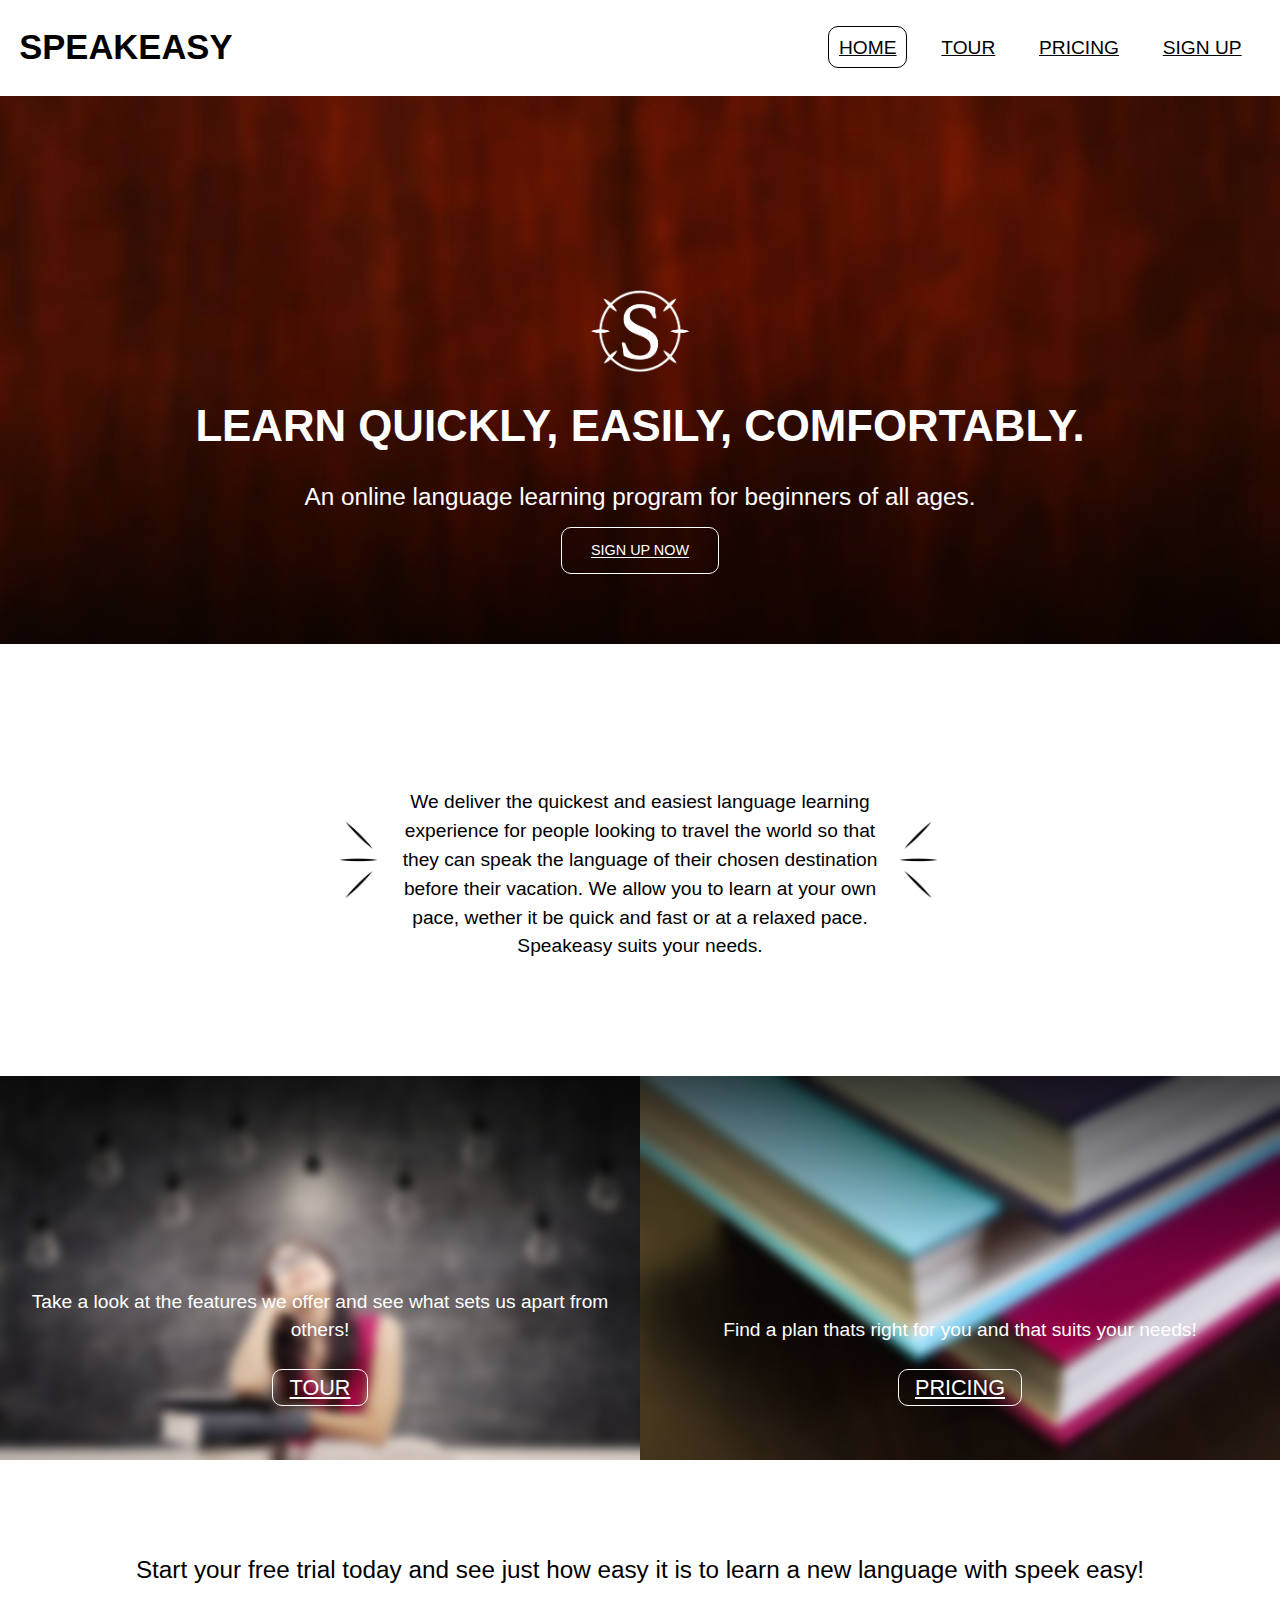
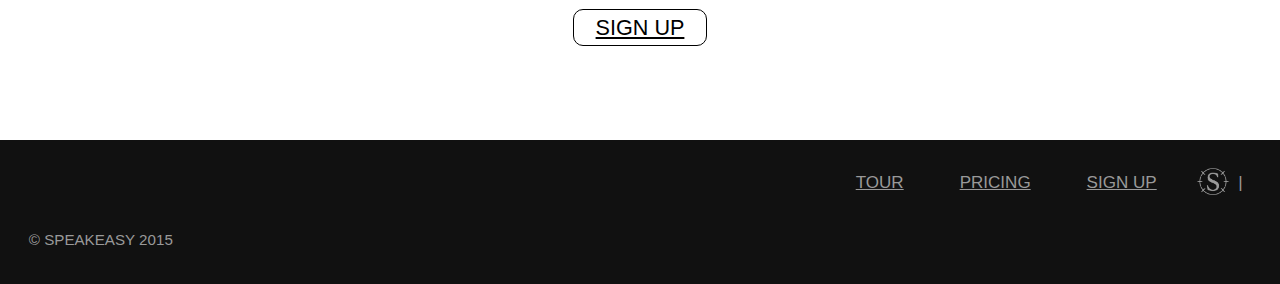
==== commit 54fc51cf: "Editing nav." ====
--- a/index.html
+++ b/index.html
@@ -107,7 +107,7 @@
           <li><a href="tour.html">TOUR</a></li>
           <li><a href="pricing.html">PRICING</a></li>
           <li><a href="signup.html">SIGN UP</a></li>
-          <li><a class="logo2" href="#header">header</a> | </li>
+          <li><a class="logo2" href="#header" alt="Back to top"></a> | </li>
         </ul>
     </nav>
   </div>
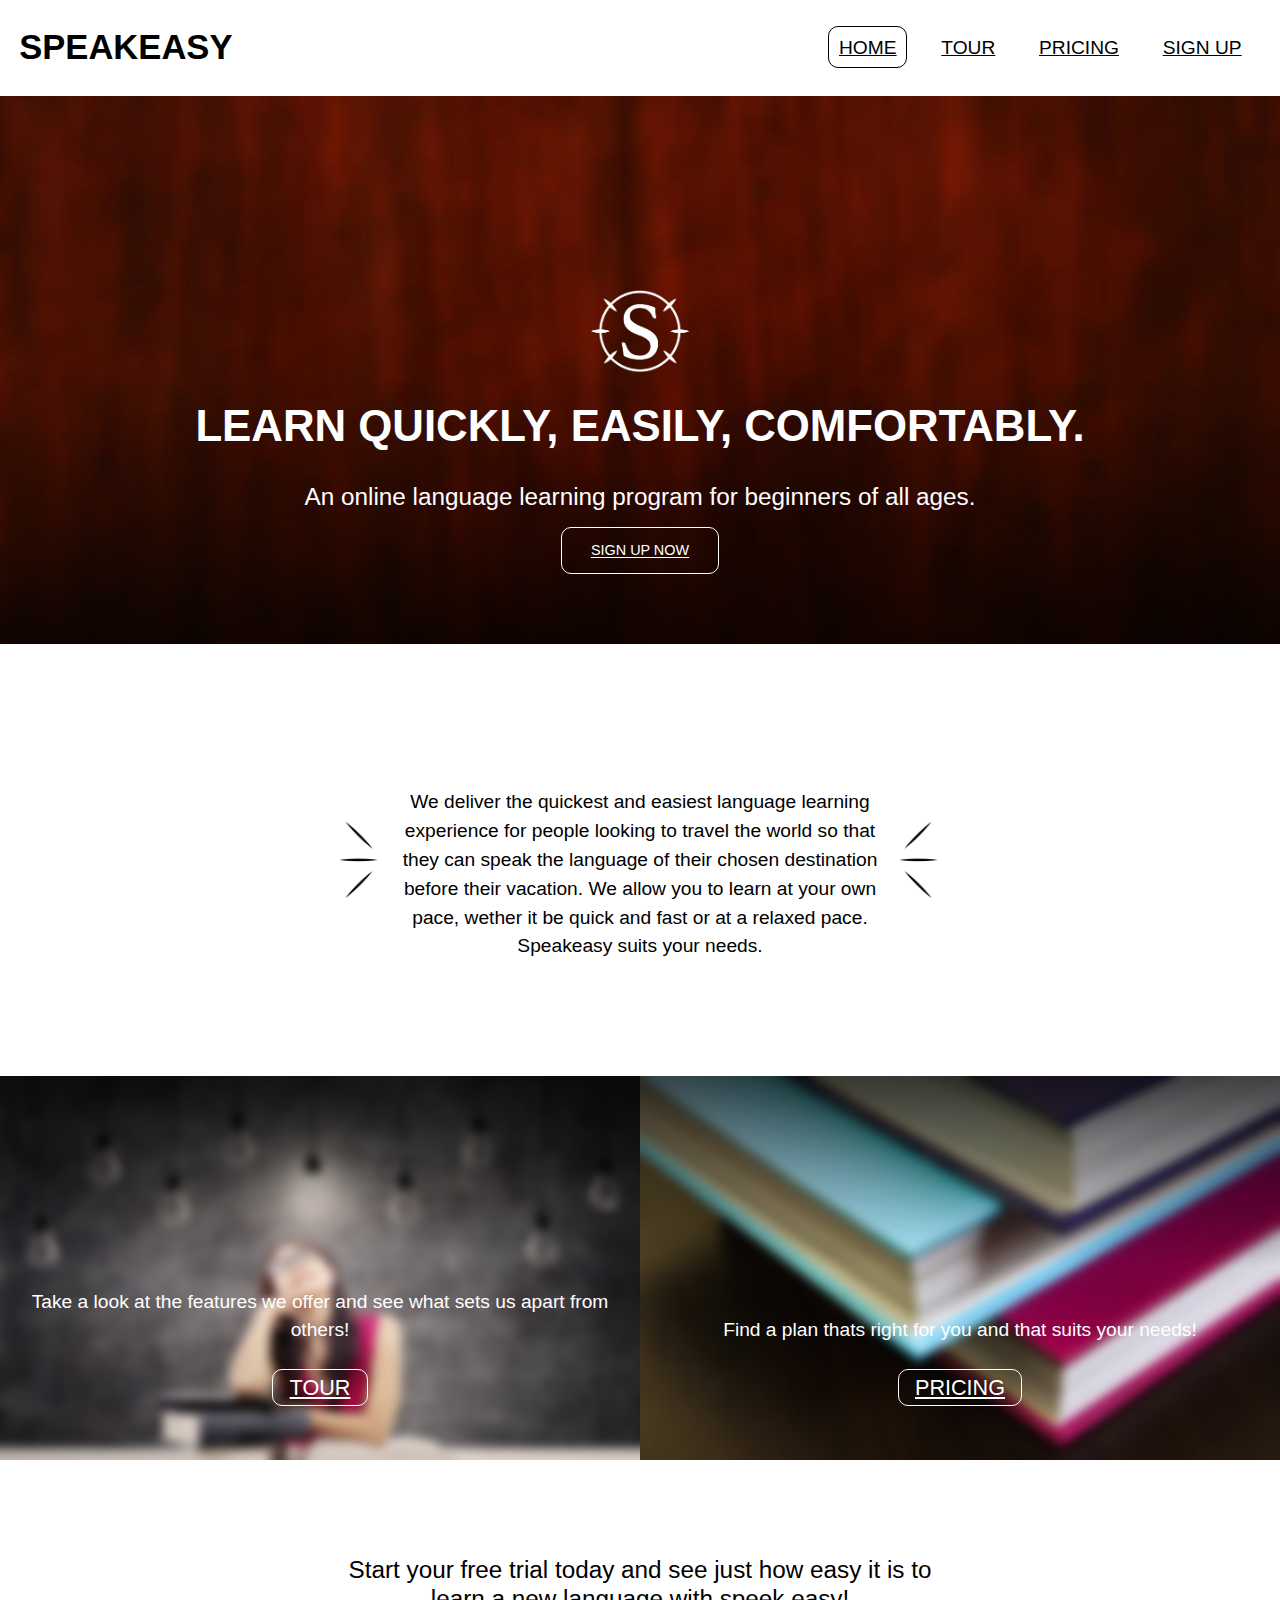
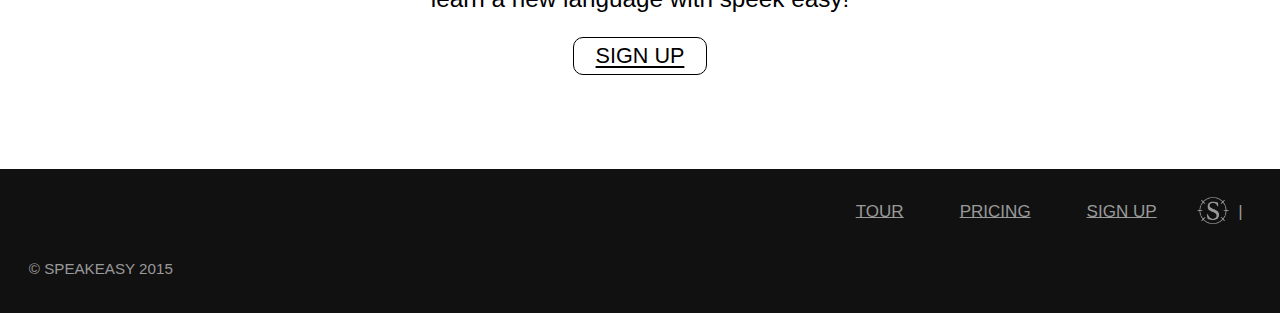
==== commit 56732d5f: "Edited line length." ====
--- a/index.html
+++ b/index.html
@@ -9,6 +9,7 @@
 <link href="css/grid.css" rel="stylesheet">
 <link href="css/main.css" rel="stylesheet">
 <link href='https://fonts.googleapis.com/css?family=Source+Sans+Pro:400,300,700|Amatic+SC:400,700' rel='stylesheet' type='text/css'>
+<link rel="icon" type="image/ico" sizes="32x32" href="img/favicon.ico">
 <meta name="handheldfriendly" content="true">
 <meta name="mobileoptimized" content="240">
 </head>
@@ -91,7 +92,7 @@
 
     <div class="grid space gutter">
       <div class="unit xs-1 s-1 m-1 l-1 xl-1 center">
-        <p class="giga gutter center"> Start your free trial today and see just how easy it is to learn a new language with speek easy!</p>
+        <p class="giga gutter center"> Start your free trial today and see just how easy it is to <br>learn a new language with speek easy!</br></p>
         <a class="mega signup center gutter" href="signup.html">SIGN UP</a>
       </div>
     </div>
@@ -102,7 +103,7 @@
 <footer>
   <div class="grid">
     <div class="unit xs-1 s-1 m-1 l-1 xl-1 pad-t ">
-      <nav class="milli right gutter"role="navigation">
+      <nav class=" nav-f milli right gutter"role="navigation">
         <ul class="nav-f">
           <li><a href="tour.html">TOUR</a></li>
           <li><a href="pricing.html">PRICING</a></li>
--- a/css/main.css
+++ b/css/main.css
@@ -30,13 +30,14 @@
 /*NAVIGATION*/
 header {
   background-color: #fff;
-  padding: 1em;
+  padding: 2em;
 }
 
 nav {
   text-align: center;
   position: relative;
-
+  left: 25% ;
+  top: 30px;
 }
 .nav {
   margin: 0;
@@ -55,6 +56,7 @@
 
 .nav li {
   padding: .5em;
+  text-align: center;
 }
 
 .nav a:hover {
@@ -62,6 +64,16 @@
 }
 
 @media only screen and (min-width: 38em) {
+
+  header {
+    background-color: #fff;
+    padding: 1em;
+  }
+
+  nav {
+    left: 0% ;
+    top: 0px;
+  }
 
   .nav li{
     display: inline;
@@ -212,7 +224,26 @@
   padding-top: 60%;
 }
 
-.banner:hover {
+.banner4 {
+  position: relative;
+  text-align: center;
+  font-size: .75rem;
+  max-height: 75vh;
+  overflow: hidden;
+  clear: both;
+  background:
+  linear-gradient(to top, rgba(0, 0, 0, 0.7), transparent) no-repeat center bottom / 100% 50%,
+  url("../img/herobanner.jpg") no-repeat center top / cover;
+  padding-top: 15%;
+}
+
+.banner:hover  {
+  background:
+  linear-gradient(to top, rgba(0, 0, 0, 0.7), transparent) no-repeat center bottom / 100% 50%,
+  url(../img/herobanner2.jpg) no-repeat center top / cover;
+}
+
+.banner4:hover {
   background:
   linear-gradient(to top, rgba(0, 0, 0, 0.7), transparent) no-repeat center bottom / 100% 50%,
   url(../img/herobanner2.jpg) no-repeat center top / cover;
@@ -290,6 +321,7 @@
 
 .nav-f {
   background-color: #111;
+  left: 0%;
 }
 
 @media only screen and (min-width: 38em) {
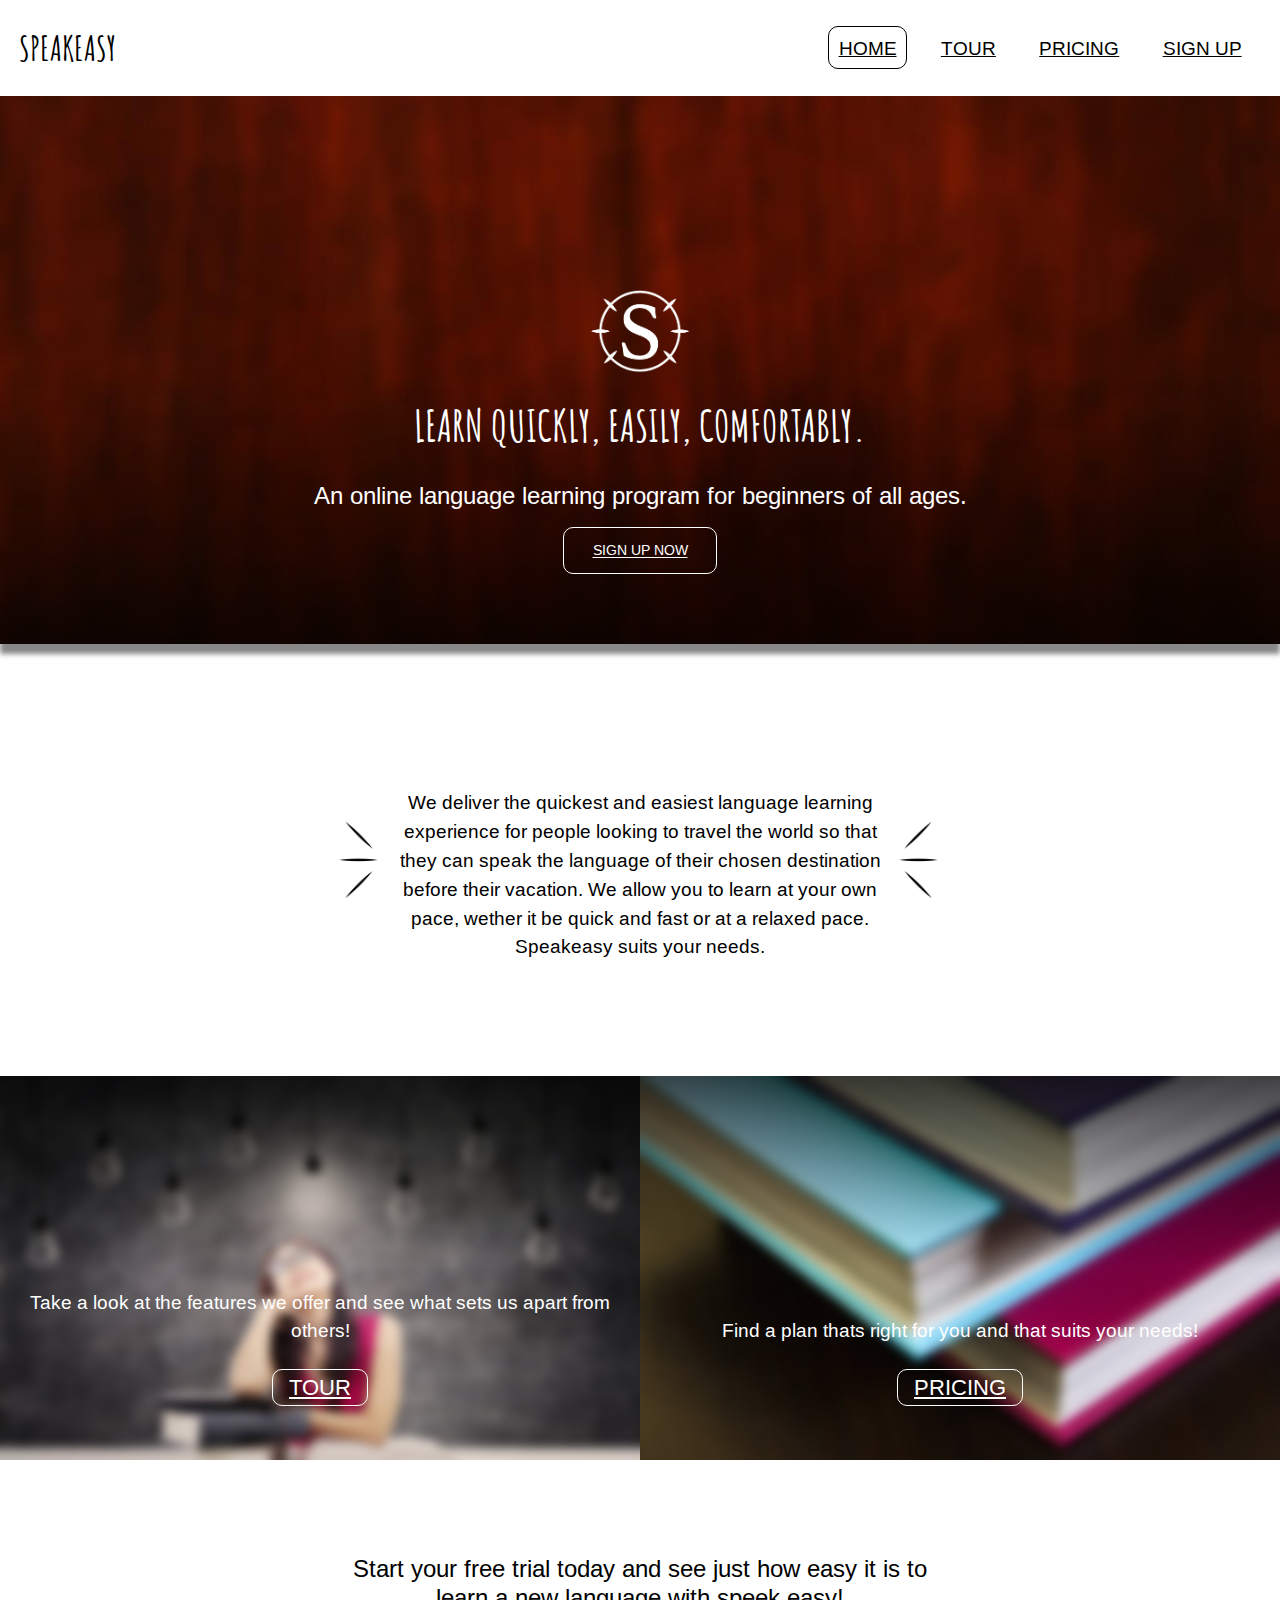
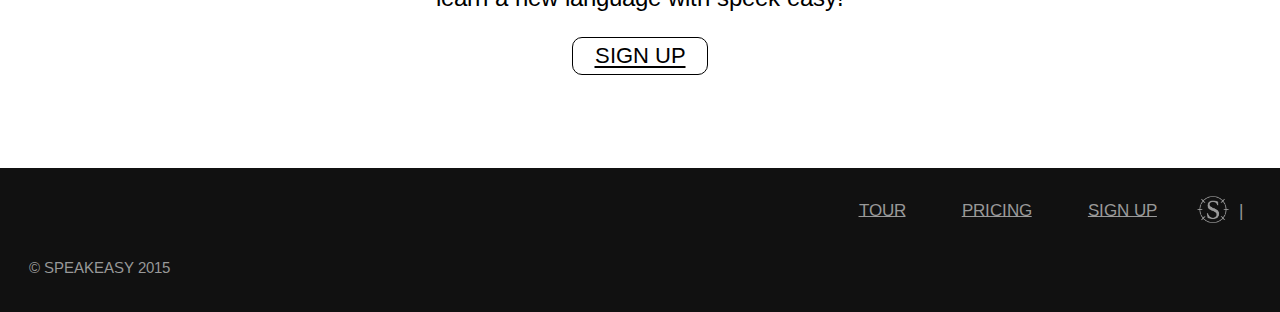
==== commit a48508f5: "fixed problems with fonts and moved boxes around." ====
--- a/index.html
+++ b/index.html
@@ -8,7 +8,7 @@
 <link href="css/type.css" rel="stylesheet">
 <link href="css/grid.css" rel="stylesheet">
 <link href="css/main.css" rel="stylesheet">
-<link href='https://fonts.googleapis.com/css?family=Source+Sans+Pro:400,300,700|Amatic+SC:400,700' rel='stylesheet' type='text/css'>
+<link href='https://fonts.googleapis.com/css?family=Amatic+SC|Arimo' rel='stylesheet' type='text/css'>
 <link rel="icon" type="image/ico" sizes="32x32" href="img/favicon.ico">
 <meta name="handheldfriendly" content="true">
 <meta name="mobileoptimized" content="240">
--- a/css/main.css
+++ b/css/main.css
@@ -31,6 +31,7 @@
 header {
   background-color: #fff;
   padding: 2em;
+
 }
 
 nav {
@@ -38,6 +39,7 @@
   position: relative;
   left: 25% ;
   top: 30px;
+
 }
 .nav {
   margin: 0;
@@ -97,7 +99,7 @@
 
 /*BODY*/
 .amatic {
-  font-family: 'Amatic SC', cursive,;
+  font-family: 'Amatic SC', cursive;
 }
 
 .logo {
@@ -150,8 +152,8 @@
 .box {
   border: #000;
   border-style: solid;
-  border-width: 5px;
-  margin: .5em;
+  border-width: 4px;
+  padding: .5em;
 }
 
 .t-center {
@@ -170,6 +172,8 @@
   linear-gradient(to top, rgba(0, 0, 0, 0.7), transparent) no-repeat center bottom / 100% 50%,
   url("../img/herobanner.jpg") no-repeat center top / cover;
   padding-top: 42.85%;
+  box-shadow: 0px 10px 5px #888888;
+
 }
 
 .banner1 {
@@ -235,6 +239,8 @@
   linear-gradient(to top, rgba(0, 0, 0, 0.7), transparent) no-repeat center bottom / 100% 50%,
   url("../img/herobanner.jpg") no-repeat center top / cover;
   padding-top: 15%;
+  box-shadow: 0px 10px 5px #888888;
+
 }
 
 .banner:hover  {
@@ -370,3 +376,35 @@
   display: inline;
   margin-right: .5em;
 }
+
+label {
+  display: block;
+  cursor: pointer;
+}
+
+input + label {
+  display: inline;
+}
+
+button {
+  color: #000;
+  background-color: #fff;
+  padding: .25em 1em;
+  border-radius: 10px;
+  font-weight: 300;
+  border: #000;
+  border-style: solid;
+  border-width: 2px;
+}
+
+button:hover {
+  color: #fff;
+  background-color: #000
+}
+
+input {
+  border: #000;
+  border-style: solid;
+  border-width: 2px;
+  border-radius: 10px;
+}
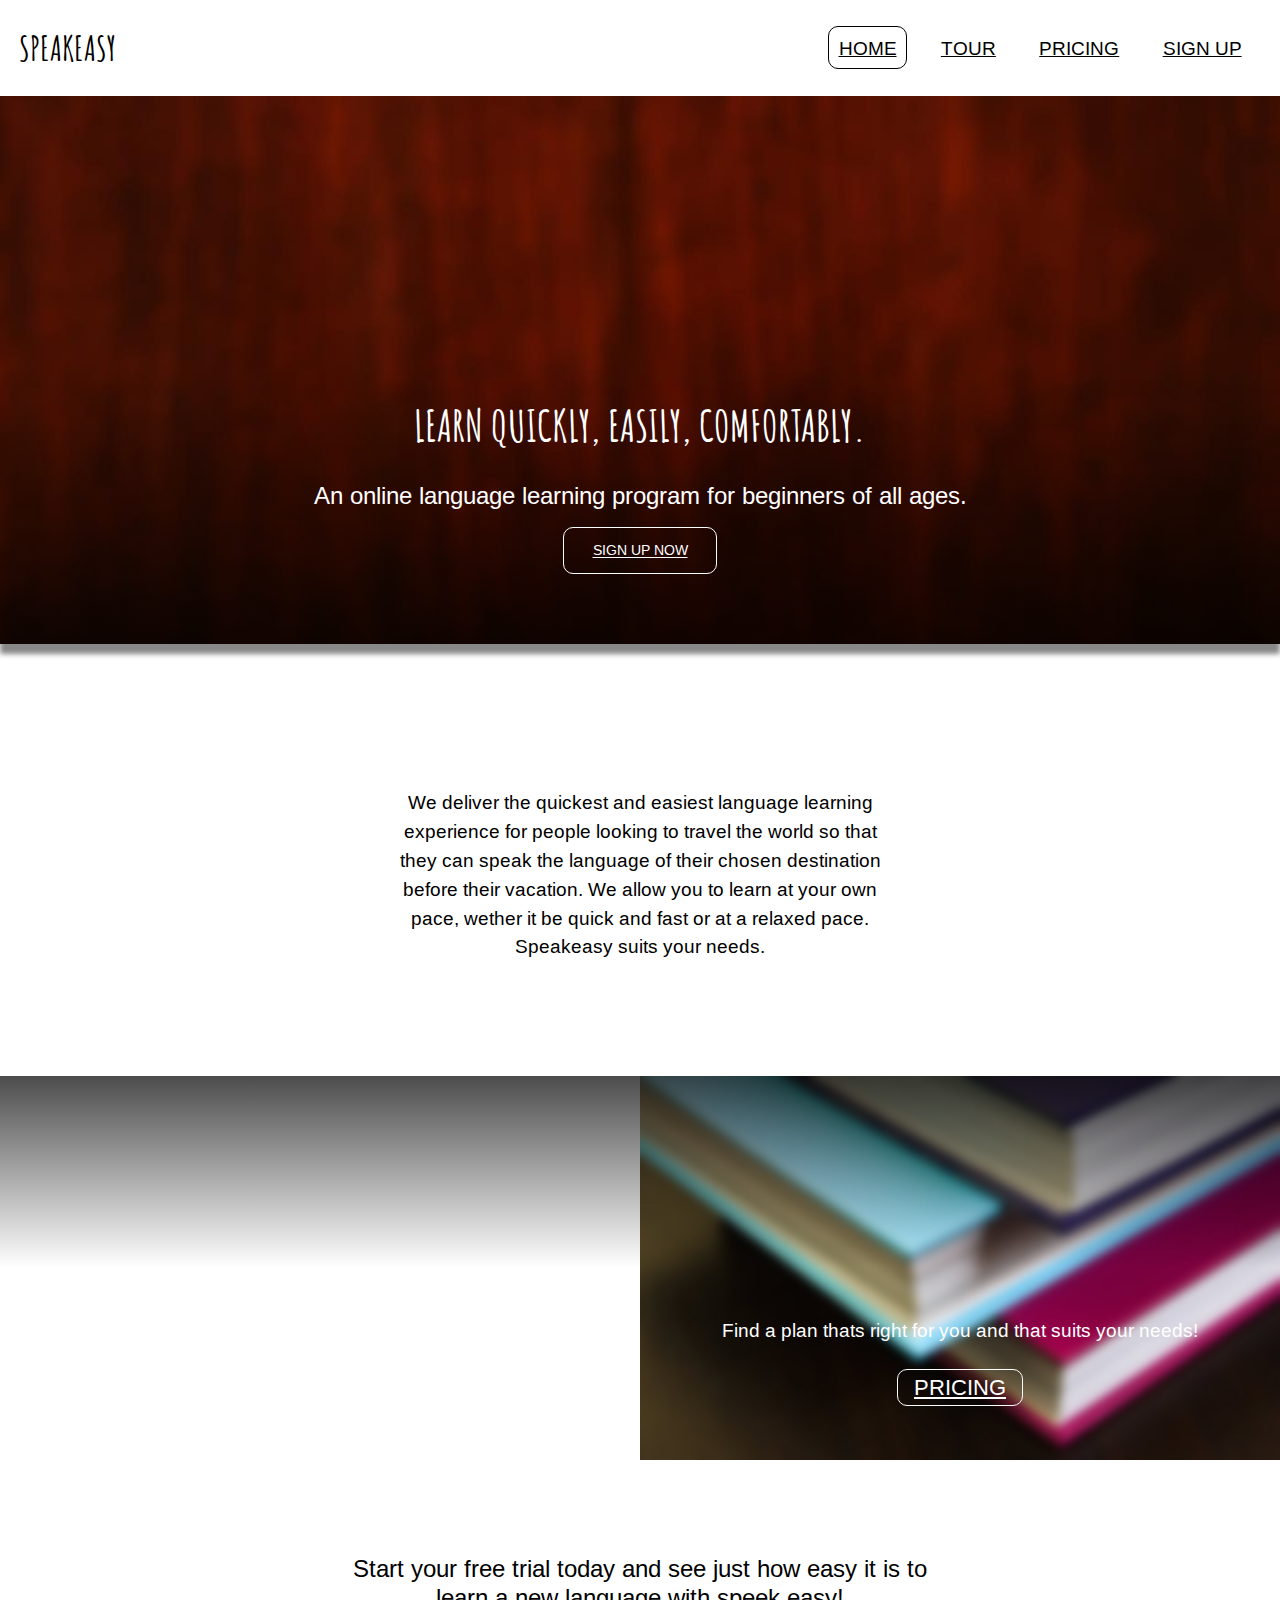
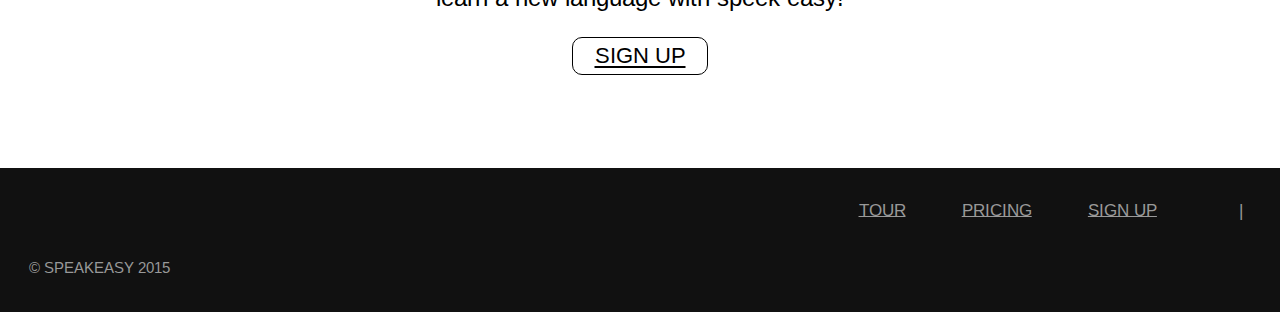
==== commit 9fa46984: "Optimized images" ====
--- a/index.html
+++ b/index.html
@@ -20,7 +20,7 @@
 
 </ul>
 
-<header id="header" role="navigation">
+<header id="header" >
 
   <div class="grid">
     <div class="grid xs-1-4 s-1-4 m-1-4 l-1-4 xl-1-4">
@@ -30,7 +30,7 @@
     </div>
 
     <div class="grid xs-1-2 s-1-2 m-3-4 l-3-4 xl-3-4">
-    <nav class="pad-top-half">
+    <nav class="pad-top-half role="navigation"">
       <ul class="nav unit ">
         <li><a class="current" href="index.html">HOME</a></li>
         <li><a href="tour.html">TOUR</a></li>
@@ -44,7 +44,7 @@
 <main id="main" role="main">
 <body>
 
-    <div class="grid xs-1 s-1 m-1 l-1 xl-1">
+    <div class="grid xs-1 s-1 m-1 l-1 xl-1" role="banner">
       <div class="grid xs-1 s-1 m-1 l-1 xl-1">
         <div class="banner">
           <div class="ban-con">
--- a/css/main.css
+++ b/css/main.css
@@ -238,7 +238,7 @@
   background:
   linear-gradient(to top, rgba(0, 0, 0, 0.7), transparent) no-repeat center bottom / 100% 50%,
   url("../img/herobanner.jpg") no-repeat center top / cover;
-  padding-top: 15%;
+  padding-top: 20%;
   box-shadow: 0px 10px 5px #888888;
 
 }
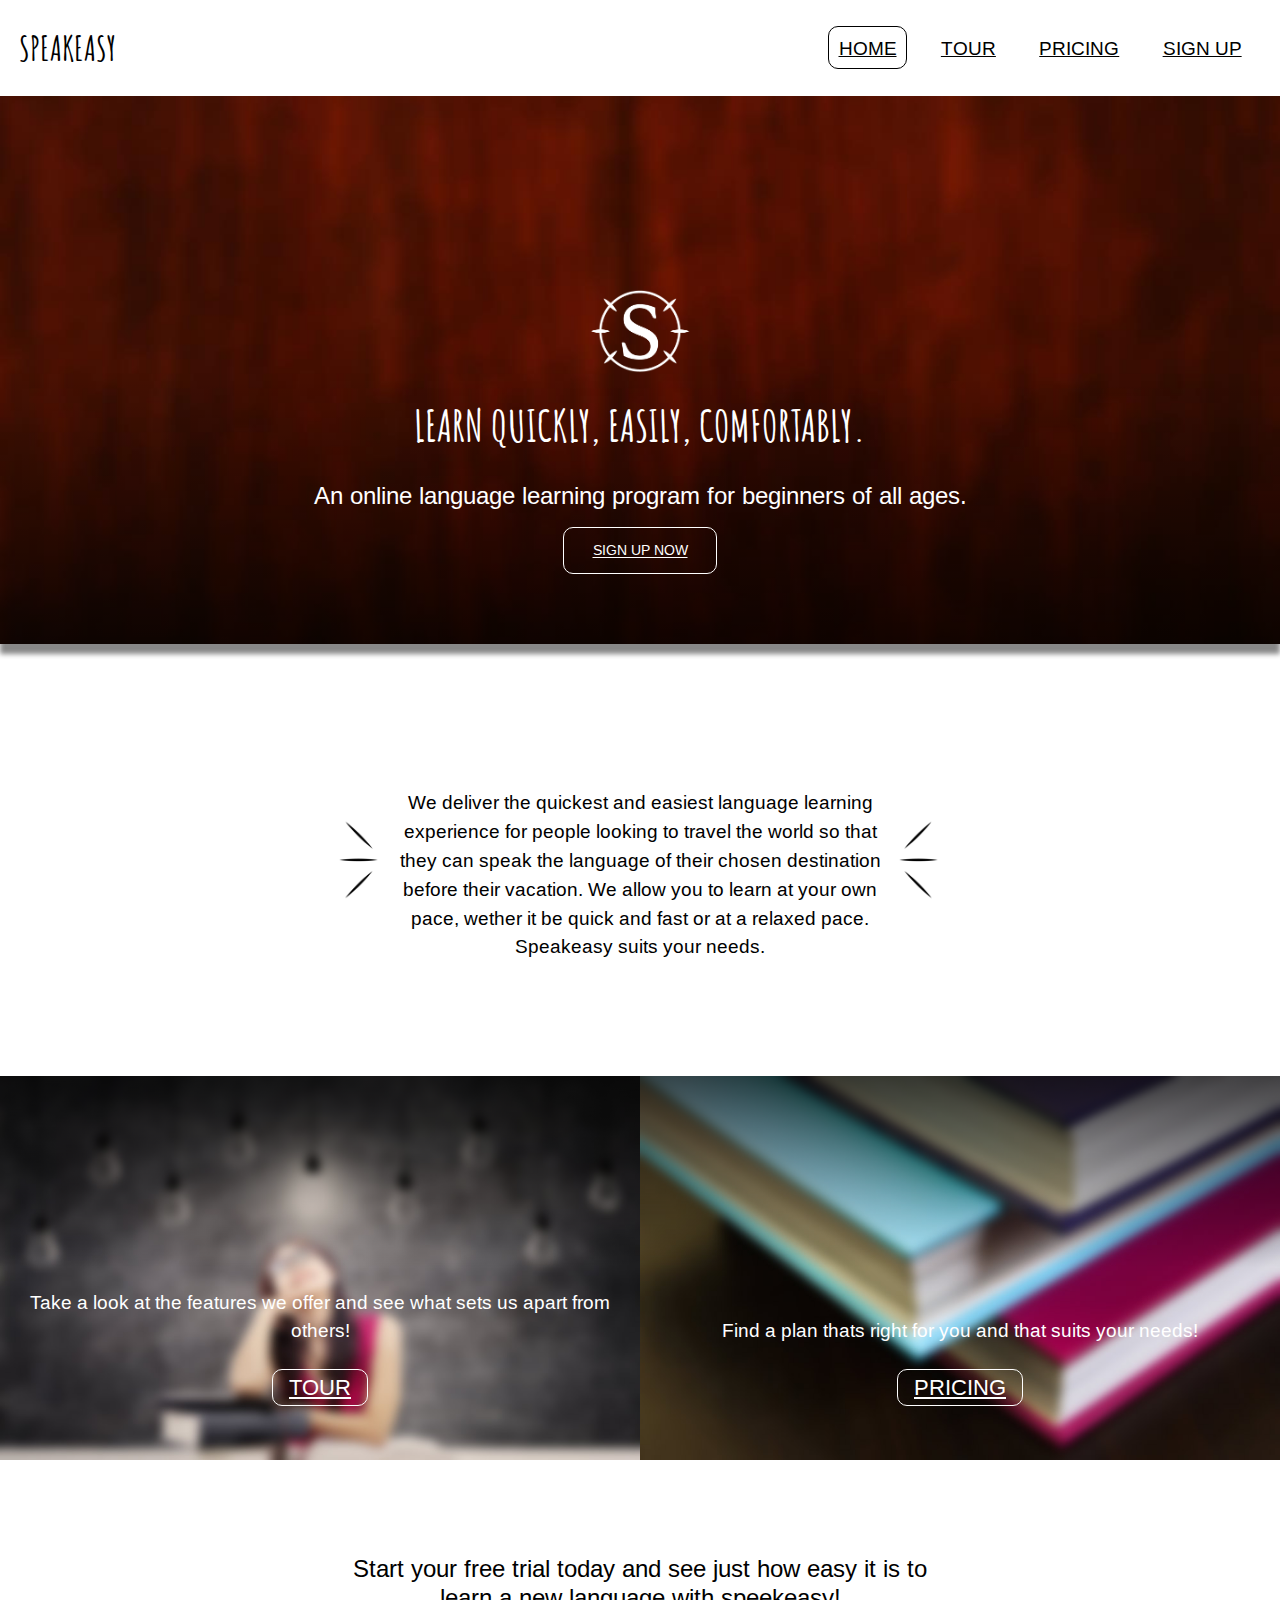
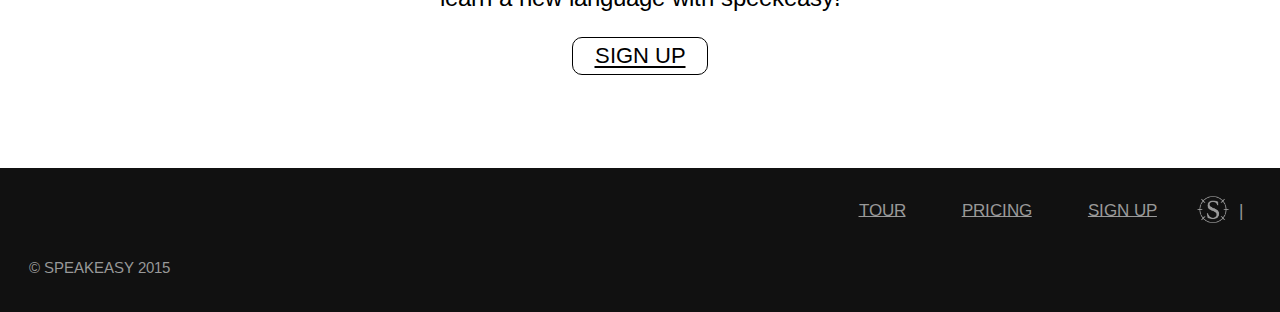
==== commit c0560521: "fixed images" ====
--- a/index.html
+++ b/index.html
@@ -30,7 +30,7 @@
     </div>
 
     <div class="grid xs-1-2 s-1-2 m-3-4 l-3-4 xl-3-4">
-    <nav class="pad-top-half role="navigation"">
+    <nav class="pad-top-half">
       <ul class="nav unit ">
         <li><a class="current" href="index.html">HOME</a></li>
         <li><a href="tour.html">TOUR</a></li>
@@ -92,7 +92,7 @@
 
     <div class="grid space gutter">
       <div class="unit xs-1 s-1 m-1 l-1 xl-1 center">
-        <p class="giga gutter center"> Start your free trial today and see just how easy it is to <br>learn a new language with speek easy!</br></p>
+        <p class="giga gutter center"> Start your free trial today and see just how easy it is to <br>learn a new language with speekeasy!</br></p>
         <a class="mega signup center gutter" href="signup.html">SIGN UP</a>
       </div>
     </div>
@@ -103,12 +103,12 @@
 <footer>
   <div class="grid">
     <div class="unit xs-1 s-1 m-1 l-1 xl-1 pad-t ">
-      <nav class=" nav-f milli right gutter"role="navigation">
+      <nav class=" nav-f milli right gutter">
         <ul class="nav-f">
           <li><a href="tour.html">TOUR</a></li>
           <li><a href="pricing.html">PRICING</a></li>
           <li><a href="signup.html">SIGN UP</a></li>
-          <li><a class="logo2" href="#header" alt="Back to top"></a> | </li>
+          <li><a class="logo2" href="#header"></a> | </li>
         </ul>
     </nav>
   </div>
--- a/css/main.css
+++ b/css/main.css
@@ -1,4 +1,4 @@
- @-moz-viewport {width: device-width; scale: 1;}
+@-moz-viewport {width: device-width; scale: 1;}
 @-ms-viewport {width: device-width; scale: 1;}
 @-o-viewport {width: device-width; scale: 1;}
 @-webkit-viewport {width: device-width; scale: 1;}
